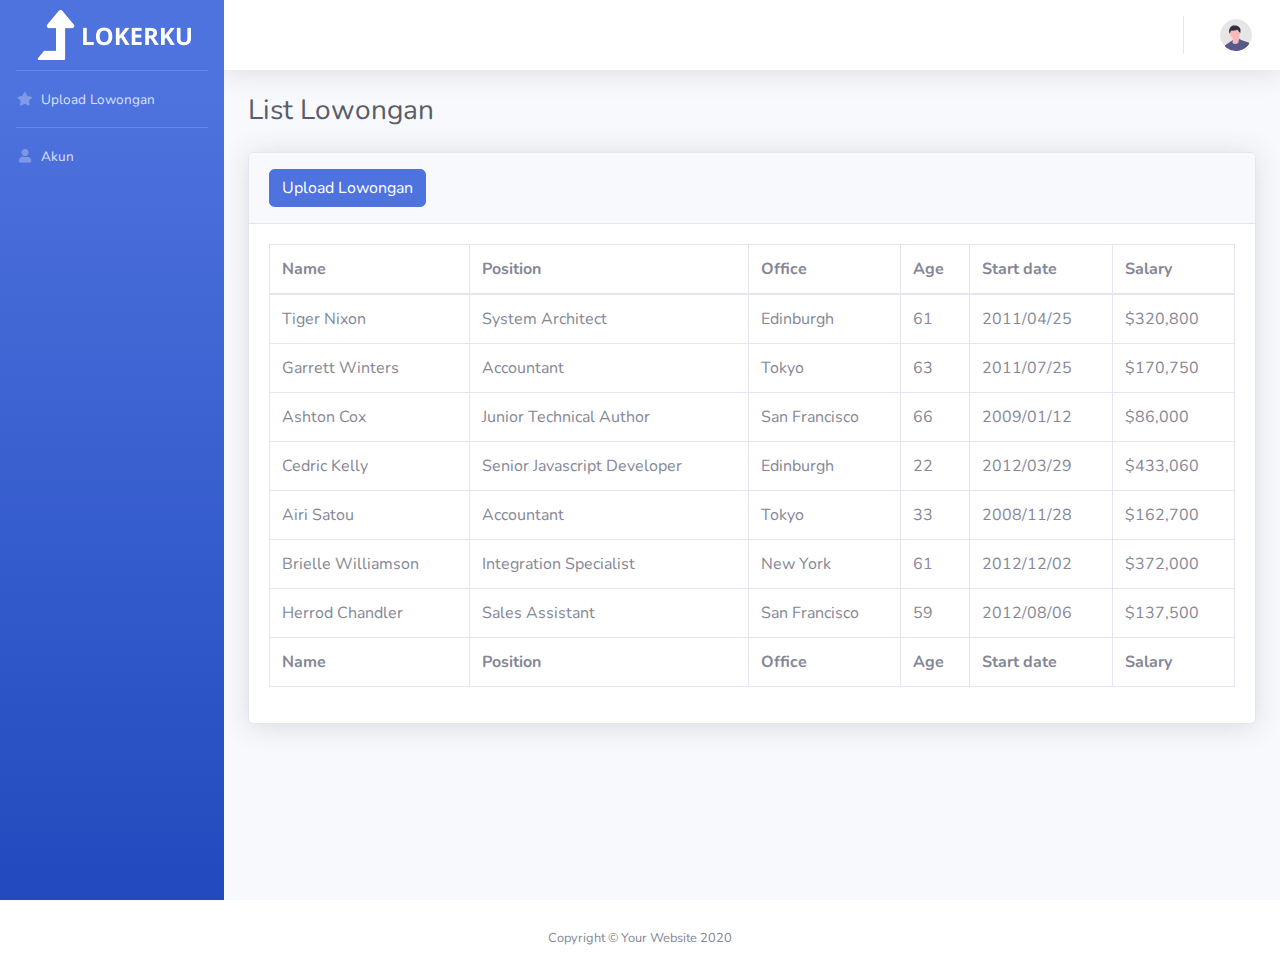
==== admin/index.html @ e062c5b0 "Initial Commit - Layouting" ====
<!DOCTYPE html>
<html lang="en">

<head>

    <meta charset="utf-8">
    <meta http-equiv="X-UA-Compatible" content="IE=edge">
    <meta name="viewport" content="width=device-width, initial-scale=1, shrink-to-fit=no">
    <meta name="description" content="">
    <meta name="author" content="">

    <title>Lokerku - Admin</title>

    <!-- Custom fonts for this template-->
    <link href="vendor/fontawesome-free/css/all.min.css" rel="stylesheet" type="text/css">
    <link
    href="https://fonts.googleapis.com/css?family=Nunito:200,200i,300,300i,400,400i,600,600i,700,700i,800,800i,900,900i"
    rel="stylesheet">

    <!-- Custom styles for this template-->
    <link href="css/sb-admin-2.min.css" rel="stylesheet">

</head>

<body id="page-top">

    <!-- Page Wrapper -->
    <div id="wrapper">

        <!-- Sidebar -->
        <ul class="navbar-nav bg-gradient-primary sidebar sidebar-dark accordion" id="accordionSidebar">

            <!-- Sidebar - Brand -->
            <a class="sidebar-brand d-flex align-items-center justify-content-center" href="index.html">
                <div class="sidebar-brand-icon">
                 <img src="img/logo.png">
             </div>
         </a>

         <!-- Divider -->
         <hr class="sidebar-divider my-0">

         <!-- Nav Item - Dashboard -->
         <li class="nav-item">
            <a class="nav-link" href="index.html">
                <i class="fas fa-fw fa-star"></i>
                <span>Upload Lowongan</span></a>
            </li>

            <!-- Divider -->
            <hr class="sidebar-divider my-0">

            <!-- Nav Item - Dashboard -->
            <li class="nav-item">
                <a class="nav-link" href="user.html">
                    <i class="fas fa-fw fa-user"></i>
                    <span>Akun</span></a>
                </li>


            </ul>
            <!-- End of Sidebar -->

            <!-- Content Wrapper -->
            <div id="content-wrapper" class="d-flex flex-column">

                <!-- Main Content -->
                <div id="content">

                    <!-- Topbar -->
                    <nav class="navbar navbar-expand navbar-light bg-white topbar mb-4 static-top shadow">

                        <!-- Sidebar Toggle (Topbar) -->
                        <button id="sidebarToggleTop" class="btn btn-link d-md-none rounded-circle mr-3">
                            <i class="fa fa-bars"></i>
                        </button>

                        <!-- Topbar Navbar -->
                        <ul class="navbar-nav ml-auto">

                            <!-- Nav Item - Search Dropdown (Visible Only XS) -->
                            <li class="nav-item dropdown no-arrow d-sm-none">
                                <a class="nav-link dropdown-toggle" href="#" id="searchDropdown" role="button"
                                data-toggle="dropdown" aria-haspopup="true" aria-expanded="false">
                                <i class="fas fa-search fa-fw"></i>
                            </a>
                            <!-- Dropdown - Messages -->
                            <div class="dropdown-menu dropdown-menu-right p-3 shadow animated--grow-in"
                            aria-labelledby="searchDropdown">
                            <form class="form-inline mr-auto w-100 navbar-search">
                                <div class="input-group">
                                    <input type="text" class="form-control bg-light border-0 small"
                                    placeholder="Search for..." aria-label="Search"
                                    aria-describedby="basic-addon2">
                                    <div class="input-group-append">
                                        <button class="btn btn-primary" type="button">
                                            <i class="fas fa-search fa-sm"></i>
                                        </button>
                                    </div>
                                </div>
                            </form>
                        </div>
                    </li>

                    <div class="topbar-divider d-none d-sm-block"></div>

                    <!-- Nav Item - User Information -->
                    <li class="nav-item dropdown no-arrow">
                        <a class="nav-link dropdown-toggle" href="#" id="userDropdown" role="button"
                        data-toggle="dropdown" aria-haspopup="true" aria-expanded="false">
                        <span class="mr-2 d-none d-lg-inline text-gray-600 small"></span>
                        <img class="img-profile rounded-circle"
                        src="img/undraw_profile.svg">
                    </a>
                    <!-- Dropdown - User Information -->
                    <div class="dropdown-menu dropdown-menu-right shadow animated--grow-in"
                    aria-labelledby="userDropdown">
                    <a class="dropdown-item" href="#">
                        <i class="fas fa-user fa-sm fa-fw mr-2 text-gray-400"></i>
                        Profile
                    </a>
                    <a class="dropdown-item" href="#">
                        <i class="fas fa-cogs fa-sm fa-fw mr-2 text-gray-400"></i>
                        Settings
                    </a>
                    <a class="dropdown-item" href="#">
                        <i class="fas fa-list fa-sm fa-fw mr-2 text-gray-400"></i>
                        Activity Log
                    </a>
                    <div class="dropdown-divider"></div>
                    <a class="dropdown-item" href="#" data-toggle="modal" data-target="#logoutModal">
                        <i class="fas fa-sign-out-alt fa-sm fa-fw mr-2 text-gray-400"></i>
                        Logout
                    </a>
                </div>
            </li>

        </ul>

    </nav>
    <!-- End of Topbar -->

    <!-- Begin Page Content -->
    <div class="container-fluid">

        <!-- Page Heading -->
        <h1 class="h3 mb-4 text-gray-800">List Lowongan</h1>

       <!-- DataTales Example -->
                    <div class="card shadow mb-4">
                        <div class="card-header py-3">
                            <a href="upload.html" class="btn btn-primary btn-icon-split">
                                        <span class="text">Upload Lowongan</span>
                                    </a>
                        </div>
                        <div class="card-body">
                            <div class="table-responsive">
                                <table class="table table-bordered" id="dataTable" width="100%" cellspacing="0">
                                    <thead>
                                        <tr>
                                            <th>Name</th>
                                            <th>Position</th>
                                            <th>Office</th>
                                            <th>Age</th>
                                            <th>Start date</th>
                                            <th>Salary</th>
                                        </tr>
                                    </thead>
                                    <tfoot>
                                        <tr>
                                            <th>Name</th>
                                            <th>Position</th>
                                            <th>Office</th>
                                            <th>Age</th>
                                            <th>Start date</th>
                                            <th>Salary</th>
                                        </tr>
                                    </tfoot>
                                    <tbody>
                                        <tr>
                                            <td>Tiger Nixon</td>
                                            <td>System Architect</td>
                                            <td>Edinburgh</td>
                                            <td>61</td>
                                            <td>2011/04/25</td>
                                            <td>$320,800</td>
                                        </tr>
                                        <tr>
                                            <td>Garrett Winters</td>
                                            <td>Accountant</td>
                                            <td>Tokyo</td>
                                            <td>63</td>
                                            <td>2011/07/25</td>
                                            <td>$170,750</td>
                                        </tr>
                                        <tr>
                                            <td>Ashton Cox</td>
                                            <td>Junior Technical Author</td>
                                            <td>San Francisco</td>
                                            <td>66</td>
                                            <td>2009/01/12</td>
                                            <td>$86,000</td>
                                        </tr>
                                        <tr>
                                            <td>Cedric Kelly</td>
                                            <td>Senior Javascript Developer</td>
                                            <td>Edinburgh</td>
                                            <td>22</td>
                                            <td>2012/03/29</td>
                                            <td>$433,060</td>
                                        </tr>
                                        <tr>
                                            <td>Airi Satou</td>
                                            <td>Accountant</td>
                                            <td>Tokyo</td>
                                            <td>33</td>
                                            <td>2008/11/28</td>
                                            <td>$162,700</td>
                                        </tr>
                                        <tr>
                                            <td>Brielle Williamson</td>
                                            <td>Integration Specialist</td>
                                            <td>New York</td>
                                            <td>61</td>
                                            <td>2012/12/02</td>
                                            <td>$372,000</td>
                                        </tr>
                                        <tr>
                                            <td>Herrod Chandler</td>
                                            <td>Sales Assistant</td>
                                            <td>San Francisco</td>
                                            <td>59</td>
                                            <td>2012/08/06</td>
                                            <td>$137,500</td>
                                        </tr>
                                    </tbody>
                                </table>
                            </div>
                        </div>
                    </div>

                </div>
                <!-- /.container-fluid -->

            </div>
            <!-- End of Main Content -->

</div>
<!-- /.container-fluid -->

</div>
<!-- End of Main Content -->

<!-- Footer -->
<footer class="sticky-footer bg-white">
    <div class="container my-auto">
        <div class="copyright text-center my-auto">
            <span>Copyright &copy; Your Website 2020</span>
        </div>
    </div>
</footer>
<!-- End of Footer -->

</div>
<!-- End of Content Wrapper -->

</div>
<!-- End of Page Wrapper -->

<!-- Scroll to Top Button-->
<a class="scroll-to-top rounded" href="#page-top">
    <i class="fas fa-angle-up"></i>
</a>

<!-- Logout Modal-->
<div class="modal fade" id="logoutModal" tabindex="-1" role="dialog" aria-labelledby="exampleModalLabel"
aria-hidden="true">
<div class="modal-dialog" role="document">
    <div class="modal-content">
        <div class="modal-header">
            <h5 class="modal-title" id="exampleModalLabel">Ready to Leave?</h5>
            <button class="close" type="button" data-dismiss="modal" aria-label="Close">
                <span aria-hidden="true">×</span>
            </button>
        </div>
        <div class="modal-body">Select "Logout" below if you are ready to end your current session.</div>
        <div class="modal-footer">
            <button class="btn btn-secondary" type="button" data-dismiss="modal">Cancel</button>
            <a class="btn btn-primary" href="login.html">Logout</a>
        </div>
    </div>
</div>
</div>

<!-- Bootstrap core JavaScript-->
<script src="vendor/jquery/jquery.min.js"></script>
<script src="vendor/bootstrap/js/bootstrap.bundle.min.js"></script>

<!-- Core plugin JavaScript-->
<script src="vendor/jquery-easing/jquery.easing.min.js"></script>

<!-- Custom scripts for all pages-->
<script src="js/sb-admin-2.min.js"></script>

</body>

</html>
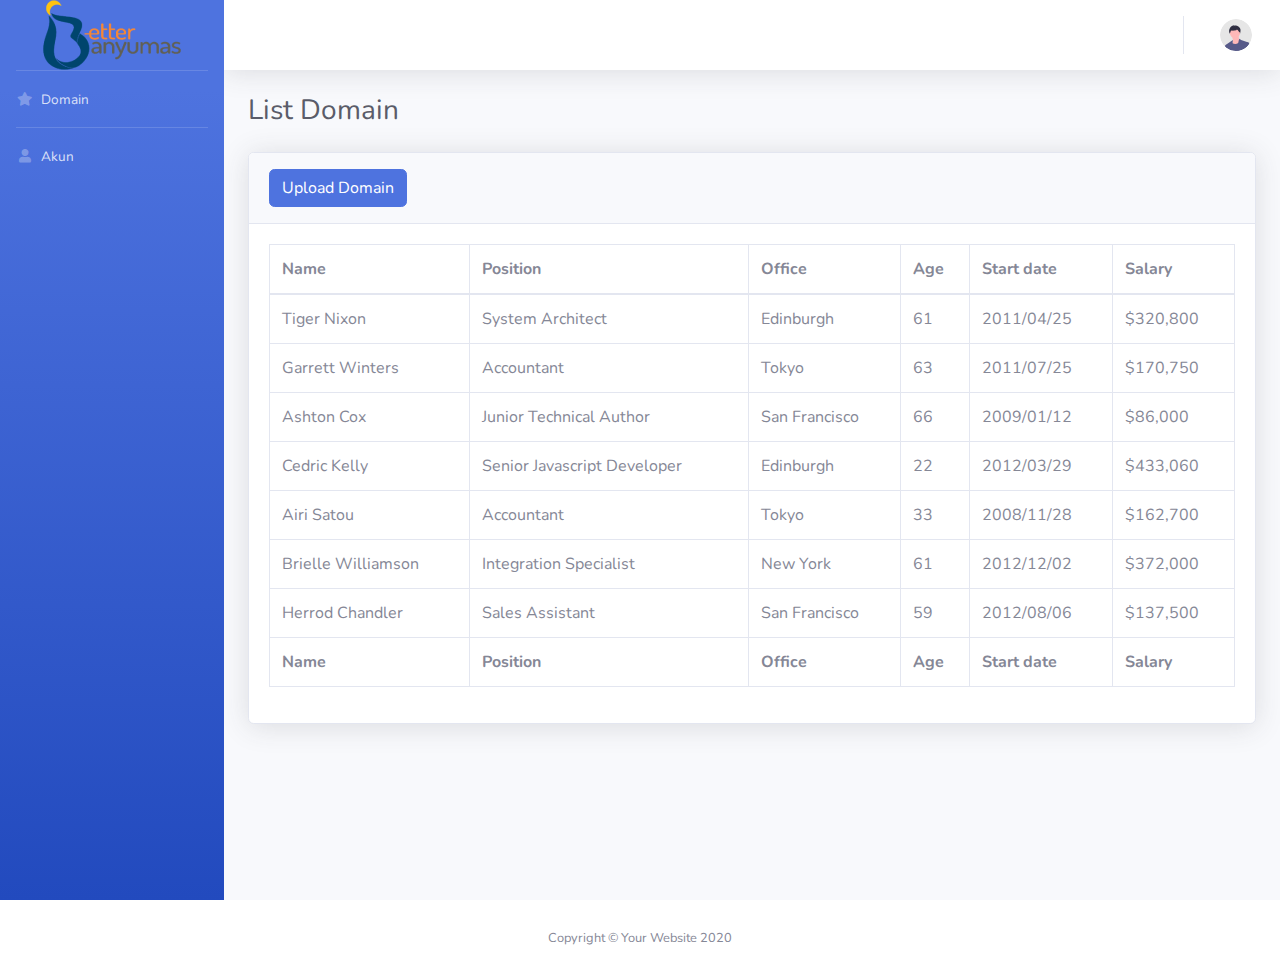
==== commit f7695450: "Tambah Page Admin" ====
--- a/admin/index.html
+++ b/admin/index.html
@@ -9,7 +9,7 @@
     <meta name="description" content="">
     <meta name="author" content="">
 
-    <title>Lokerku - Admin</title>
+    <title>Admin - Dinkominfo Banyumas</title>
 
     <!-- Custom fonts for this template-->
     <link href="vendor/fontawesome-free/css/all.min.css" rel="stylesheet" type="text/css">
@@ -33,7 +33,7 @@
             <!-- Sidebar - Brand -->
             <a class="sidebar-brand d-flex align-items-center justify-content-center" href="index.html">
                 <div class="sidebar-brand-icon">
-                 <img src="img/logo.png">
+                 <img src="img/logo_bb.png">
              </div>
          </a>
 
@@ -44,7 +44,7 @@
          <li class="nav-item">
             <a class="nav-link" href="index.html">
                 <i class="fas fa-fw fa-star"></i>
-                <span>Upload Lowongan</span></a>
+                <span>Domain</span></a>
             </li>
 
             <!-- Divider -->
@@ -144,13 +144,13 @@
     <div class="container-fluid">
 
         <!-- Page Heading -->
-        <h1 class="h3 mb-4 text-gray-800">List Lowongan</h1>
+        <h1 class="h3 mb-4 text-gray-800">List Domain</h1>
 
        <!-- DataTales Example -->
                     <div class="card shadow mb-4">
                         <div class="card-header py-3">
-                            <a href="upload.html" class="btn btn-primary btn-icon-split">
-                                        <span class="text">Upload Lowongan</span>
+                            <a href="#" class="btn btn-primary btn-icon-split">
+                                        <span class="text">Upload Domain</span>
                                     </a>
                         </div>
                         <div class="card-body">
